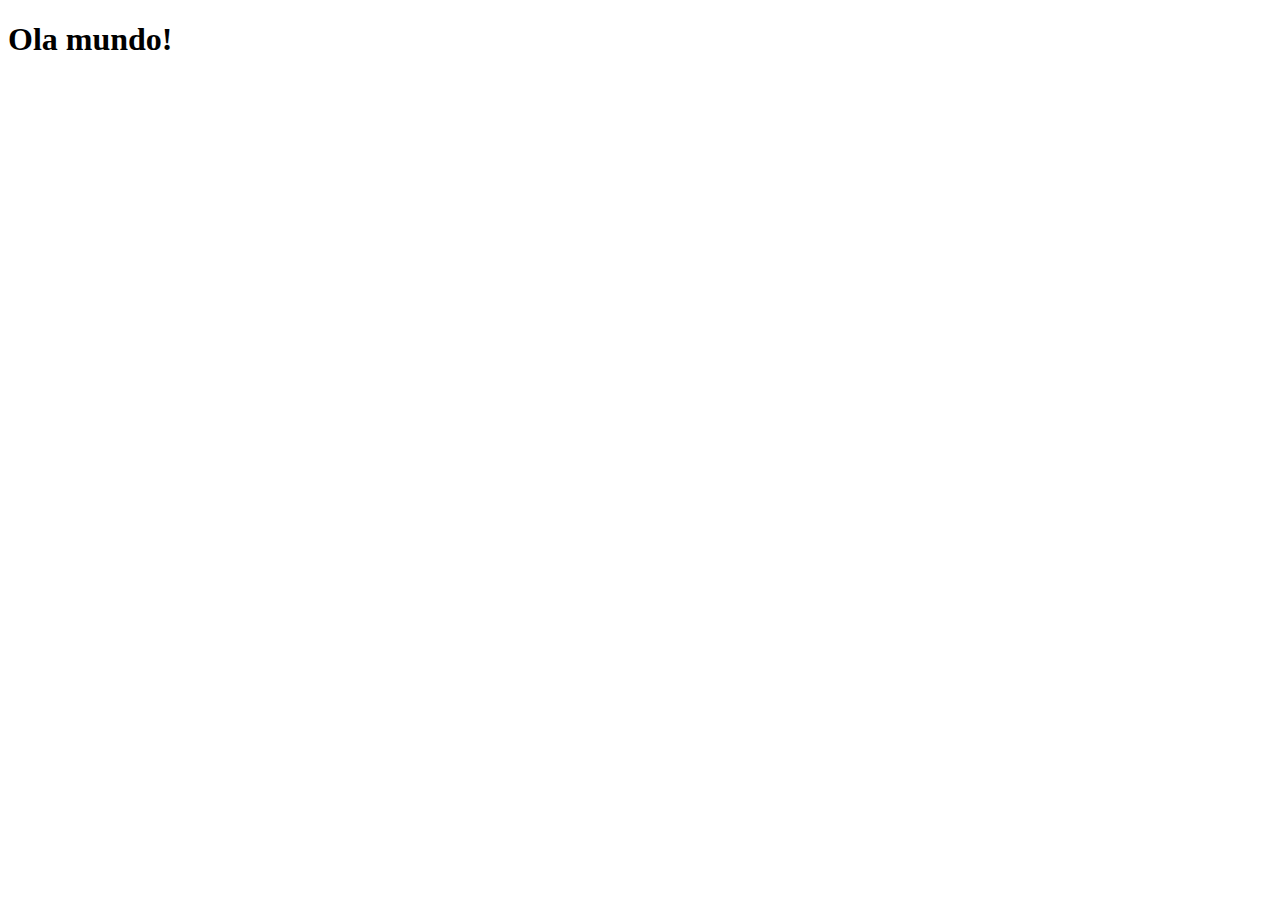
==== index.html @ df40d41e "Criei a página principal" ====
<!DOCTYPE html>
<html lang="pt-br">
<head>
    <meta charset="UTF-8">
    <meta http-equiv="X-UA-Compatible" content="IE=edge">
    <meta name="viewport" content="width=device-width, initial-scale=1.0">
    <link rel="shortcut icon" href="favicon.ico" type="image/x-icon">
    <title>Projeto Rede Social</title>
</head>
<body>
    <h1>Ola mundo!</h1>
</body>
</html>
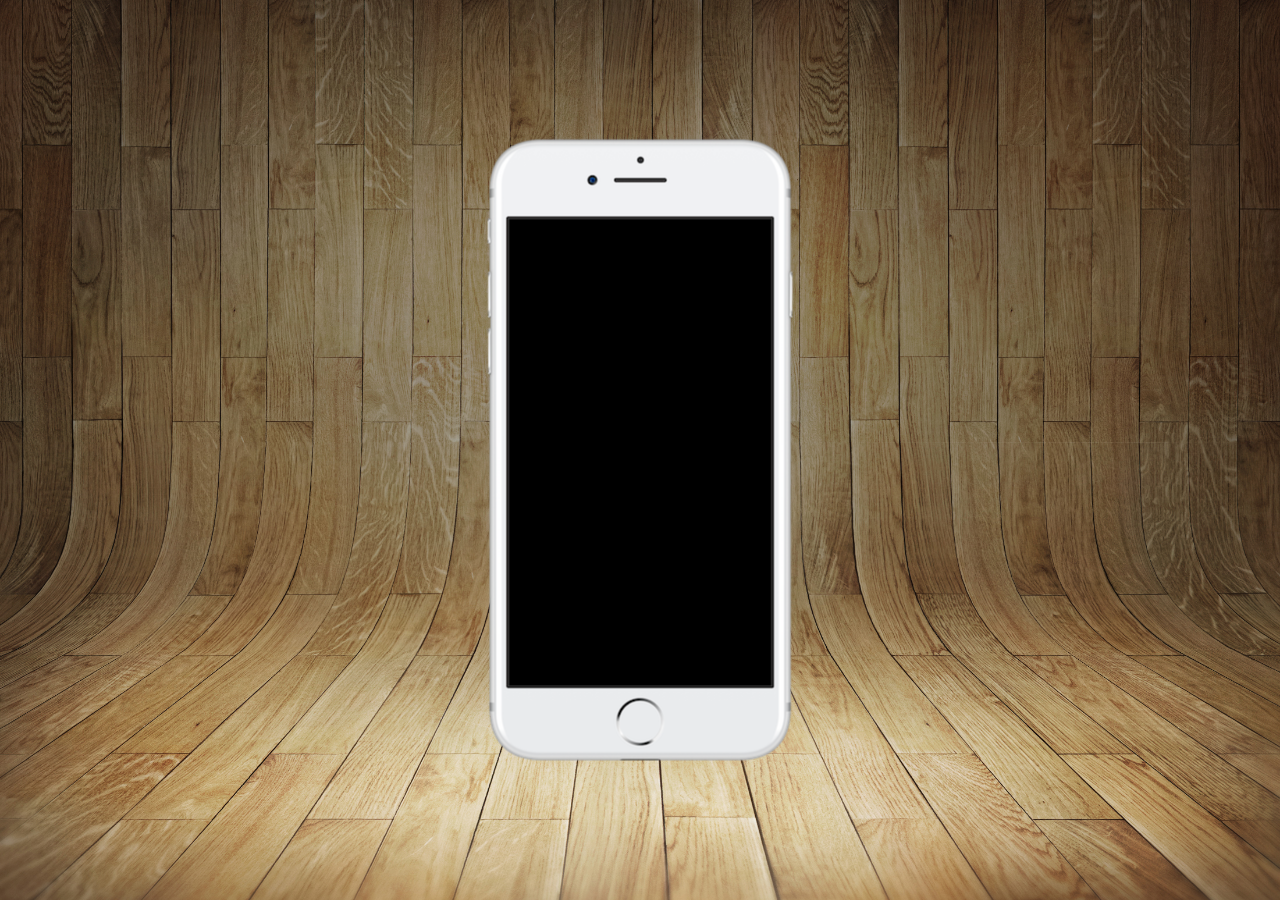
==== commit 966681e0: "Criação dos estilos" ====
--- a/index.html
+++ b/index.html
@@ -4,10 +4,18 @@
     <meta charset="UTF-8">
     <meta http-equiv="X-UA-Compatible" content="IE=edge">
     <meta name="viewport" content="width=device-width, initial-scale=1.0">
-    <link rel="shortcut icon" href="favicon.ico" type="image/x-icon">
+    <link rel="shortcut icon" href="imagens/newfavicon.ico" type="image/x-icon">
+    <link rel="stylesheet" href="estilos/style.css">
     <title>Projeto Rede Social</title>
 </head>
 <body>
-    <h1>Ola mundo!</h1>
+    <main>
+        <section id="telefone">
+<iframe src="" frameborder="0"></iframe>
+        </section>
+        <section id="redes sociais">
+
+        </section>
+    </main>
 </body>
 </html> --- a/estilos/style.css
+++ b/estilos/style.css
@@ -0,0 +1,37 @@
+@charset "UTF-8";
+
+*{
+    margin: 0px;
+    padding: 0px;
+    font-family:Arial, Helvetica, sans-serif ;
+}
+
+html, body{
+    height: 100vh;
+    width: 100vw;
+    background-color: black;
+}
+body{
+    background: url(/imagens/fundo-madeira.jpg) no-repeat top center;
+    background-size: cover;
+    background-attachment: fixed;
+}
+
+main{
+    position: relative;
+    height: 100vh;
+}
+
+section#telefone{
+    position: absolute;
+    top: 50%;
+    left: 50%;
+    transform: translate(-50%, -50%);
+
+    height: 627px;
+    width: 311px;
+    background-color: blue;
+    background: url(/imagens/frame-iphone.png) no-repeat;
+    
+
+}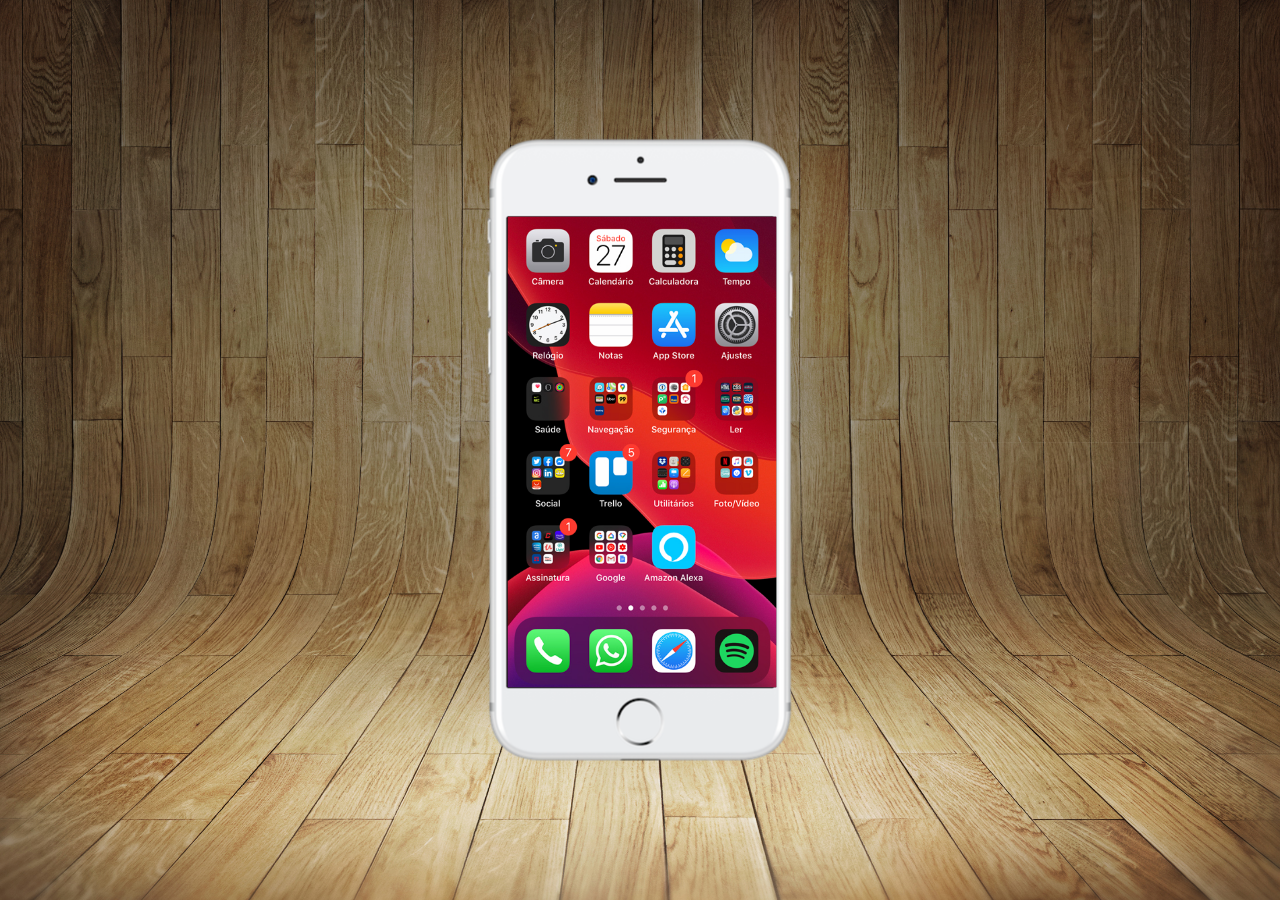
==== commit 22bd8e71: "Editei a tela Home" ====
--- a/index.html
+++ b/index.html
@@ -11,7 +11,7 @@
 <body>
     <main>
         <section id="telefone">
-<iframe src="" frameborder="0"></iframe>
+        <iframe src="home.html" name="tela"  id="tela" frameborder="0"></iframe>
         </section>
         <section id="redes sociais">
 
--- a/estilos/style.css
+++ b/estilos/style.css
@@ -32,6 +32,13 @@
     width: 311px;
     background-color: blue;
     background: url(/imagens/frame-iphone.png) no-repeat;
-    
+}
+iframe#tela{
+    position: relative;
+    top: 80px;
+    left: 23px;
+    width: 269px;
+    height: 471px;
+
 
 }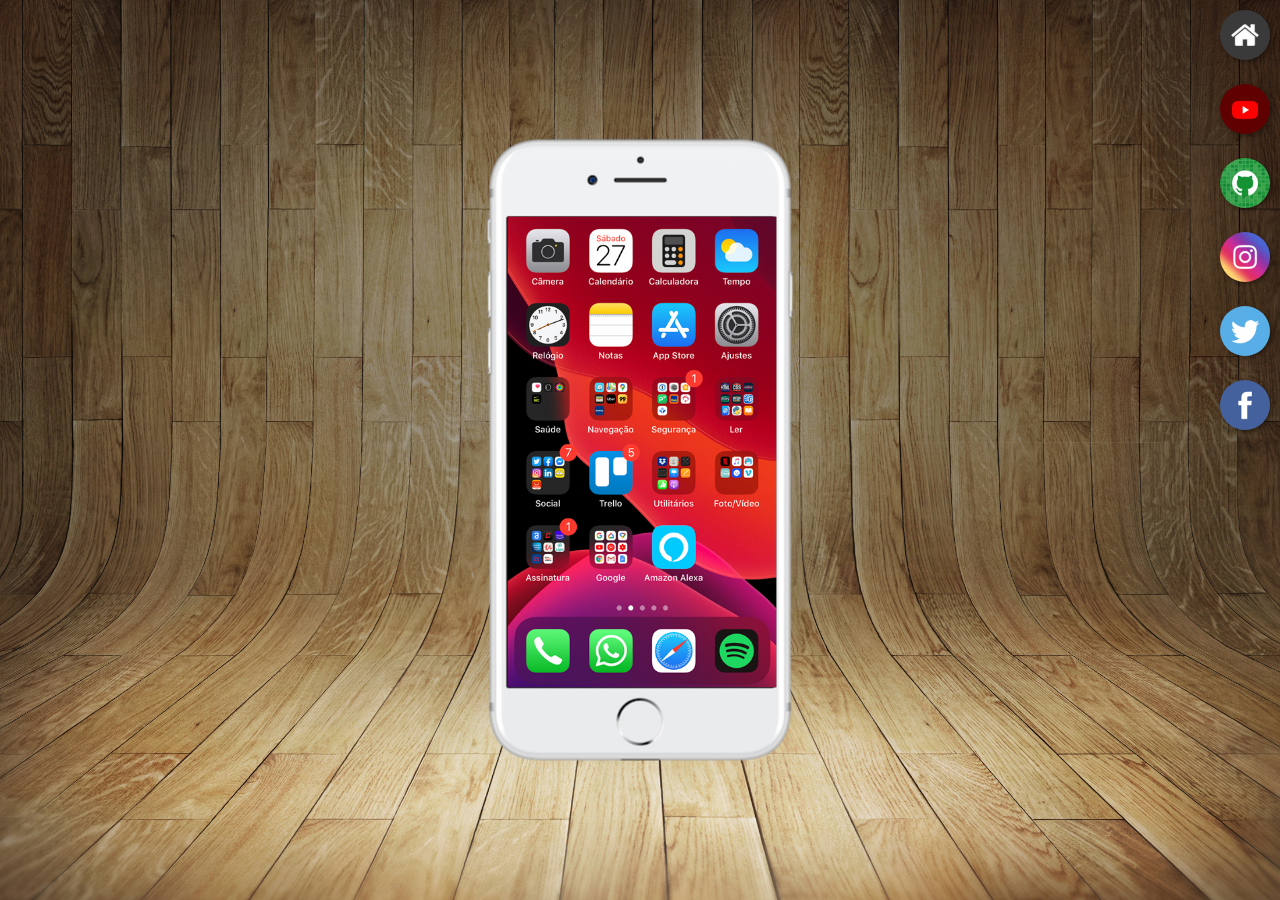
==== commit 48218e16: "Criação de botões" ====
--- a/index.html
+++ b/index.html
@@ -11,10 +11,16 @@
 <body>
     <main>
         <section id="telefone">
-        <iframe src="home.html" name="tela"  id="tela" frameborder="0"></iframe>
+        <iframe src="home.html" name="tela"  id="tela" frameborder="0"> Seu navegador não é compatível com isso.</iframe>
+        
         </section>
-        <section id="redes sociais">
-
+        <section id="redes-sociais">
+            <a href="#" target="tela"><img src="imagens/logo-home.jpg" alt="Home"></a><br>
+            <a href="#" target="tela"><img src="imagens/logo-youtube.jpg" alt="YouTube"></a><br>
+            <a href="#" target="tela"><img src="imagens/logo-github.jpg" alt="GitHub"></a><br>
+            <a href="#" target="tela"><img src="imagens/logo-instagram.jpg" alt="Instagram"></a><br>
+            <a href="#" target="tela"><img src="imagens/logo-twitter.jpg" alt="Twitter"></a><br>
+            <a href="#" target="tela"><img src="imagens/logo-facebook.jpg" alt="Facebook"></a>
         </section>
     </main>
 </body>
--- a/estilos/style.css
+++ b/estilos/style.css
@@ -39,6 +39,21 @@
     left: 23px;
     width: 269px;
     height: 471px;
+}
+section#redes-sociais{
+    text-align: right;
+}
 
-
+section#redes-sociais img{
+    width: 50px;
+    margin: 10px;
+    border-radius: 50%;
+    box-shadow: 2px 2px 5px rgba(0, 0, 0, 0.405);
+    box-sizing: border-box;
+}
+section#redes-sociais img:hover{
+    border: 2px solid rgba(255, 255, 255, 0.699);
+    transform: translate(-3px, -3px);
+    box-shadow: 5px 5px 10px  rgba(0, 0, 0, 0.636);
+    transition: transform .3s, border .5s;
 }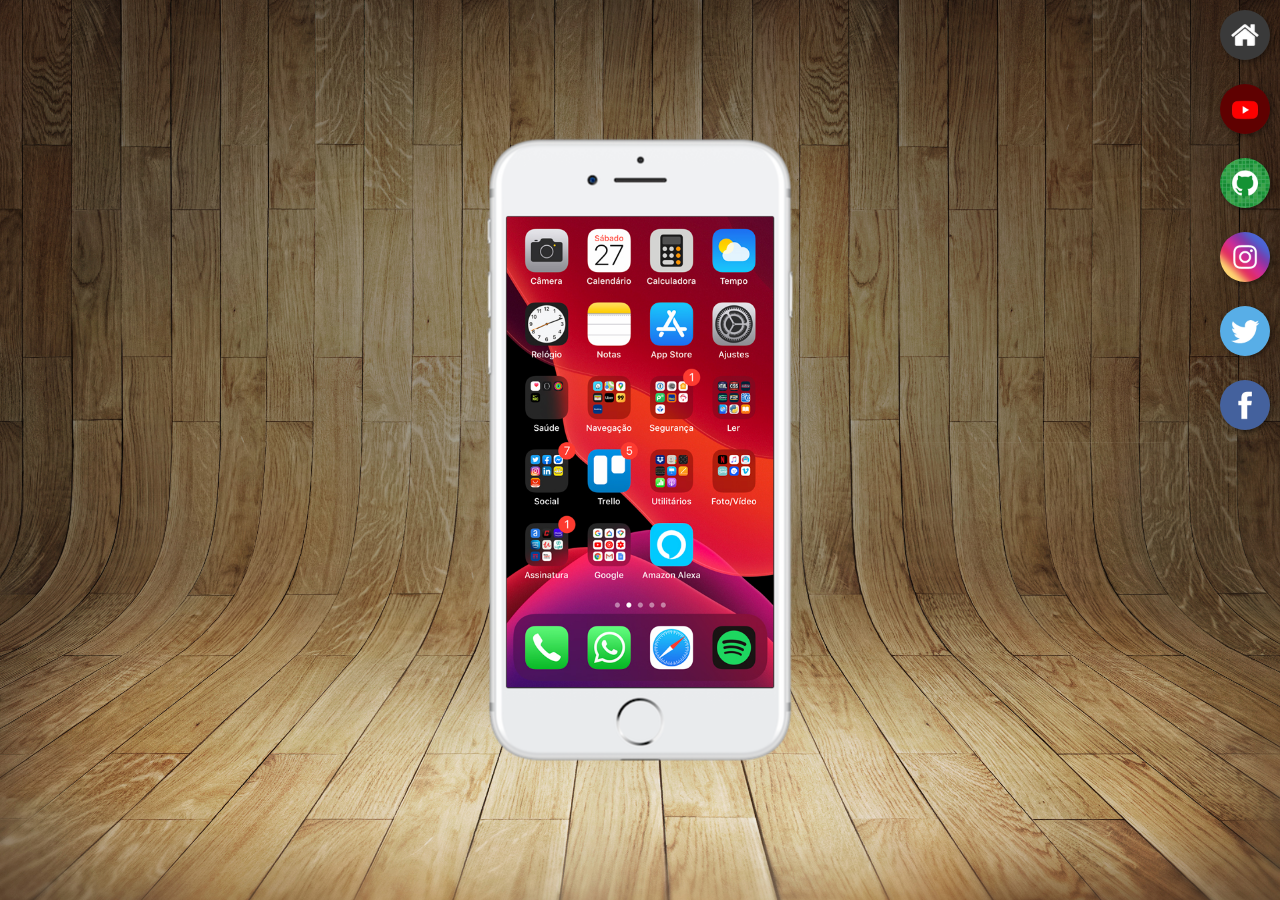
==== commit c14efd6e: "Atualização do projeto" ====
--- a/index.html
+++ b/index.html
@@ -15,12 +15,12 @@
         
         </section>
         <section id="redes-sociais">
-            <a href="#" target="tela"><img src="imagens/logo-home.jpg" alt="Home"></a><br>
-            <a href="#" target="tela"><img src="imagens/logo-youtube.jpg" alt="YouTube"></a><br>
-            <a href="#" target="tela"><img src="imagens/logo-github.jpg" alt="GitHub"></a><br>
-            <a href="#" target="tela"><img src="imagens/logo-instagram.jpg" alt="Instagram"></a><br>
-            <a href="#" target="tela"><img src="imagens/logo-twitter.jpg" alt="Twitter"></a><br>
-            <a href="#" target="tela"><img src="imagens/logo-facebook.jpg" alt="Facebook"></a>
+            <a href="home.html" target="tela"><img src="imagens/logo-home.jpg" alt="Home"></a><br>
+            <a href="youtube.html" target="tela"><img src="imagens/logo-youtube.jpg" alt="YouTube"></a><br>
+            <a href="gitbub.html" target="tela"><img src="imagens/logo-github.jpg" alt="GitHub"></a><br>
+            <a href="Instagram.html" target="tela"><img src="imagens/logo-instagram.jpg" alt="Instagram"></a><br>
+            <a href="Twitter.html" target="tela"><img src="imagens/logo-twitter.jpg" alt="Twitter"></a><br>
+            <a href="facebook.html" target="tela"><img src="imagens/logo-facebook.jpg" alt="Facebook"></a>
         </section>
     </main>
 </body>
--- a/estilos/style.css
+++ b/estilos/style.css
@@ -12,7 +12,7 @@
     background-color: black;
 }
 body{
-    background: url(/imagens/fundo-madeira.jpg) no-repeat top center;
+    background: url(../imagens/fundo-madeira.jpg) no-repeat top center;
     background-size: cover;
     background-attachment: fixed;
 }
@@ -31,13 +31,13 @@
     height: 627px;
     width: 311px;
     background-color: blue;
-    background: url(/imagens/frame-iphone.png) no-repeat;
+    background: url(../imagens/frame-iphone.png) no-repeat;
 }
 iframe#tela{
     position: relative;
     top: 80px;
-    left: 23px;
-    width: 269px;
+    left: 22px;
+    width: 267px;
     height: 471px;
 }
 section#redes-sociais{
